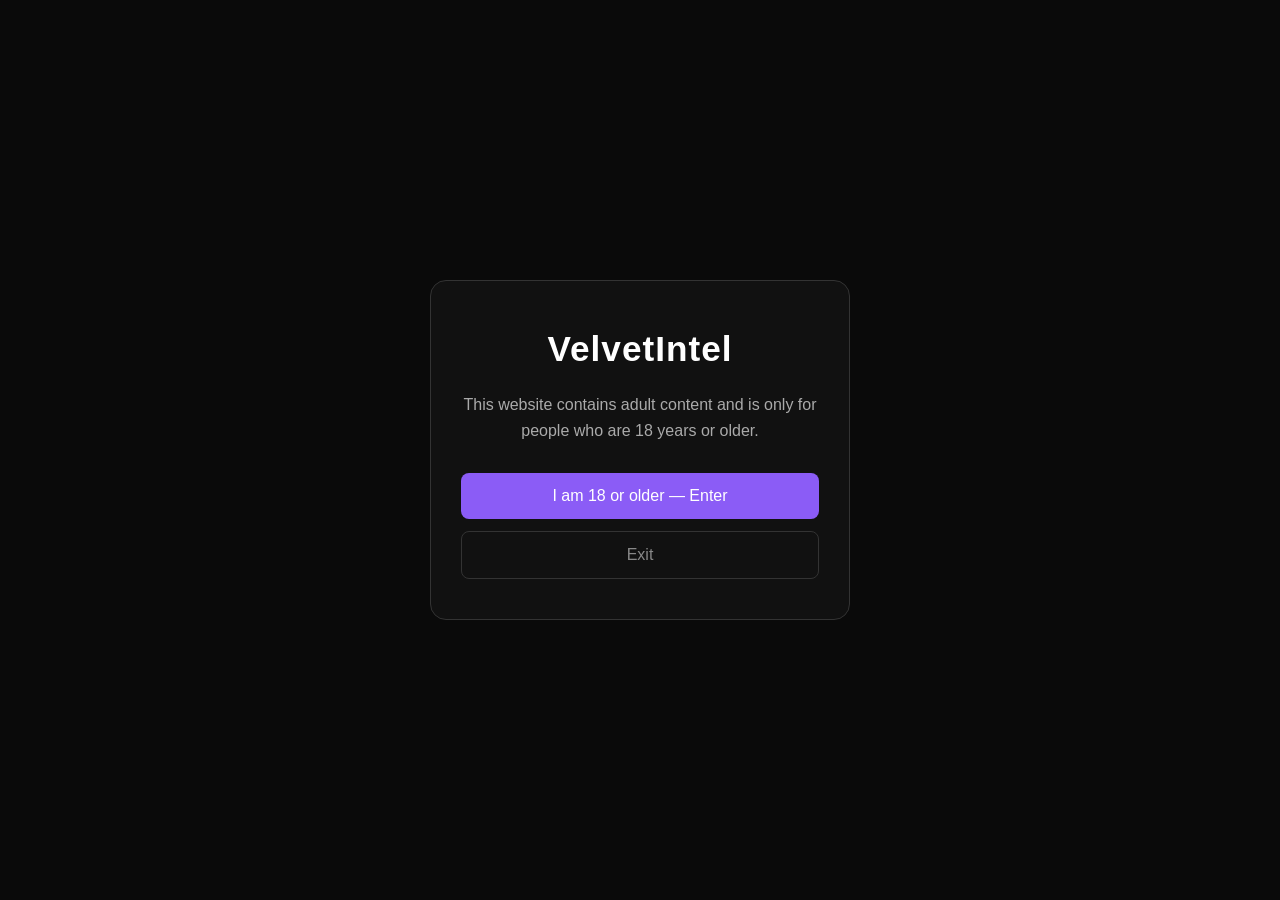
==== about.html @ 1c7ed2b2 "Create about.html" ====
<!DOCTYPE html>
<html lang="en">
<head>
  <meta charset="UTF-8">
  <meta name="viewport" content="width=device-width, initial-scale=1.0">
  <title>About — VelvetIntel</title>
  <link rel="stylesheet" href="style.css">
</head>
<body>

  <div id="age-gate">
    <div class="age-box">
      <h1>VelvetIntel</h1>
      <p>This website contains adult content and is only for people who are 18 years or older.</p>
      <div class="age-buttons">
        <button onclick="enterSite()">I am 18 or older — Enter</button>
        <button class="exit" onclick="exitSite()">Exit</button>
      </div>
    </div>
  </div>

  <div id="main-site" style="display: none;">
    <header>
      <div class="logo">VelvetIntel</div>
      <nav>
        <a href="index.html">Home</a>
        <a href="studios.html">Studios</a>
        <a href="performers.html">Performers</a>
        <a href="about.html">About</a>
      </nav>
    </header>

    <main>
      <section class="hero">
        <h1>About VelvetIntel</h1>
        <p>A clean adult content directory</p>
      </section>

      <section class="section">
        <div class="card" style="max-width: 700px; margin: 0 auto;">
          <h3>What is this site?</h3>
          <p style="margin-top: 15px; color: #aaa; line-height: 1.7;">
            VelvetIntel is a simple directory focused on adult studios and performers. 
            We only provide organized information and links to official sources.
          </p>
          <p style="margin-top: 15px; color: #aaa; line-height: 1.7;">
            We do <strong>not</strong> host, stream, or upload any videos.
          </p>
          <p style="margin-top: 15px; color: #aaa; line-height: 1.7;">
            This project is built to be clean, modern, and easy to browse.
          </p>
        </div>
      </section>
    </main>

    <footer>
      <p>© 2026 VelvetIntel. Directory only. We do not host any videos.</p>
    </footer>
  </div>

  <script src="script.js"></script>
</body>
  </html>
---- style.css ----
* {
  margin: 0;
  padding: 0;
  box-sizing: border-box;
}

body {
  font-family: -apple-system, BlinkMacSystemFont, 'Segoe UI', Roboto, sans-serif;
  background-color: #0a0a0a;
  color: #e0e0e0;
  line-height: 1.6;
}

/* Age Gate */
#age-gate {
  position: fixed;
  inset: 0;
  background: #0a0a0a;
  display: flex;
  align-items: center;
  justify-content: center;
  z-index: 9999;
}

.age-box {
  text-align: center;
  max-width: 420px;
  padding: 40px 30px;
  background: #111;
  border: 1px solid #333;
  border-radius: 16px;
}

.age-box h1 {
  font-size: 2.2rem;
  margin-bottom: 15px;
  color: #fff;
  letter-spacing: 1px;
}

.age-box p {
  color: #aaa;
  margin-bottom: 30px;
  font-size: 1rem;
}

.age-buttons {
  display: flex;
  flex-direction: column;
  gap: 12px;
}

.age-buttons button {
  padding: 14px 20px;
  font-size: 1rem;
  border: none;
  border-radius: 8px;
  cursor: pointer;
  font-weight: 500;
}

.age-buttons button:first-child {
  background: #8b5cf6;
  color: white;
}

.age-buttons button.exit {
  background: transparent;
  color: #888;
  border: 1px solid #333;
}

/* Header */
header {
  display: flex;
  justify-content: space-between;
  align-items: center;
  padding: 20px 5%;
  background: #111;
  border-bottom: 1px solid #222;
  position: sticky;
  top: 0;
  z-index: 100;
}

.logo {
  font-size: 1.5rem;
  font-weight: 700;
  color: #fff;
  letter-spacing: 1px;
}

nav a {
  color: #aaa;
  text-decoration: none;
  margin-left: 25px;
  font-size: 0.95rem;
  transition: color 0.2s;
}

nav a:hover {
  color: #fff;
}

/* Hero */
.hero {
  text-align: center;
  padding: 80px 20px 60px;
}

.hero h1 {
  font-size: 2.4rem;
  margin-bottom: 15px;
  color: #fff;
}

.hero p {
  color: #888;
  font-size: 1.1rem;
}

/* Sections */
.section {
  max-width: 1100px;
  margin: 0 auto;
  padding: 40px 20px;
}

.section h2 {
  font-size: 1.6rem;
  margin-bottom: 25px;
  color: #fff;
}

/* Cards */
.card-grid {
  display: grid;
  grid-template-columns: repeat(auto-fill, minmax(240px, 1fr));
  gap: 20px;
}

.card {
  background: #141414;
  border: 1px solid #222;
  border-radius: 12px;
  padding: 25px;
  transition: border-color 0.2s, transform 0.2s;
}

.card:hover {
  border-color: #8b5cf6;
  transform: translateY(-3px);
}

.card h3 {
  color: #fff;
  margin-bottom: 8px;
  font-size: 1.15rem;
}

.card p {
  color: #777;
  font-size: 0.9rem;
}

/* Footer */
footer {
  text-align: center;
  padding: 40px 20px;
  color: #555;
  font-size: 0.85rem;
  border-top: 1px solid #1a1a1a;
  margin-top: 60px;
}

/* Mobile */
@media (max-width: 600px) {
  header {
    flex-direction: column;
    gap: 15px;
  }

  nav a {
    margin-left: 15px;
  }

  .hero h1 {
    font-size: 1.8rem;
  }
}
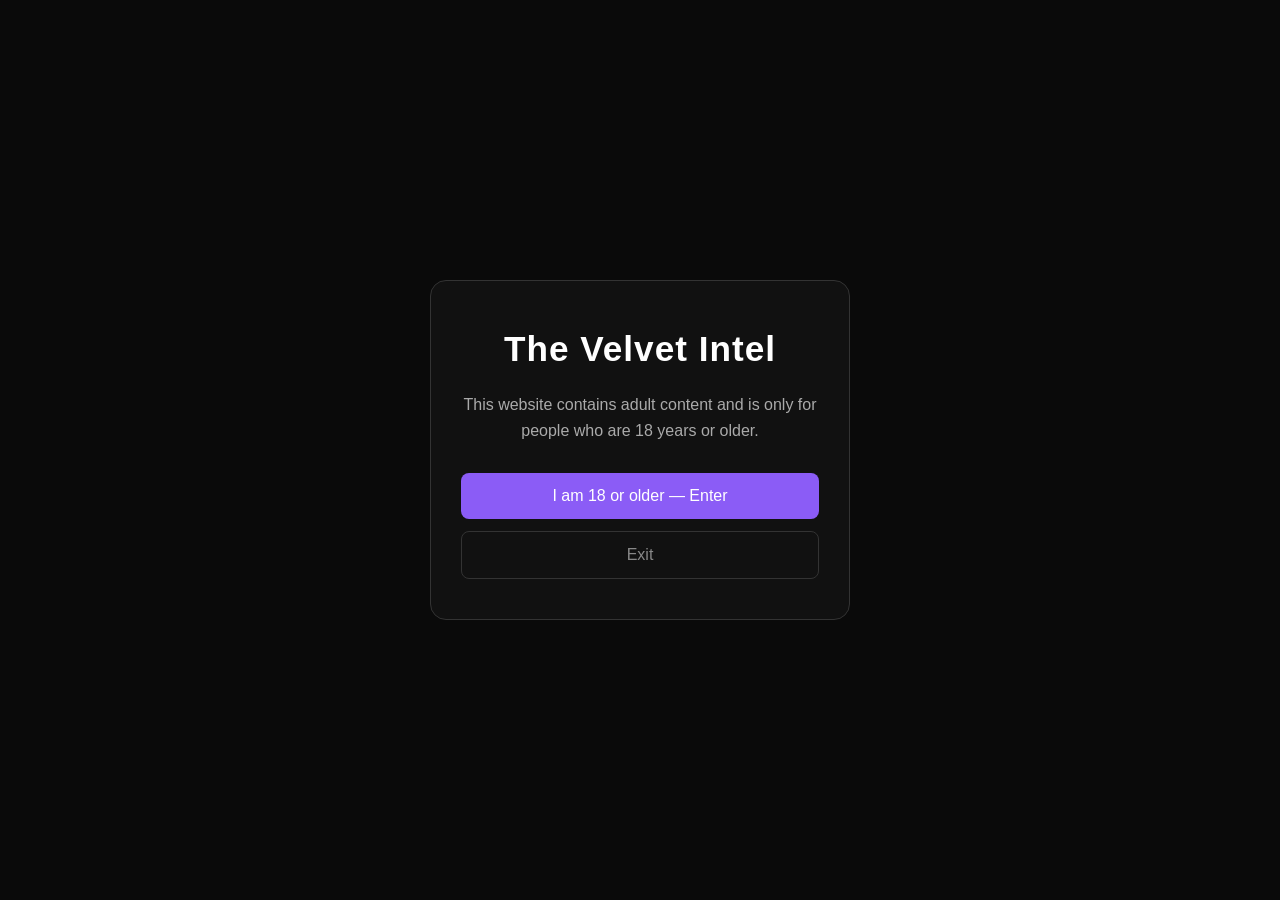
==== commit cab0d179: "Update about.html" ====
--- a/about.html
+++ b/about.html
@@ -3,14 +3,15 @@
 <head>
   <meta charset="UTF-8">
   <meta name="viewport" content="width=device-width, initial-scale=1.0">
-  <title>About — VelvetIntel</title>
+  <title>The Velvet Intel — Adult Content Database</title>
   <link rel="stylesheet" href="style.css">
 </head>
 <body>
 
+  <!-- Age Gate -->
   <div id="age-gate">
     <div class="age-box">
-      <h1>VelvetIntel</h1>
+      <h1>The Velvet Intel</h1>
       <p>This website contains adult content and is only for people who are 18 years or older.</p>
       <div class="age-buttons">
         <button onclick="enterSite()">I am 18 or older — Enter</button>
@@ -19,9 +20,10 @@
     </div>
   </div>
 
+  <!-- Main Site -->
   <div id="main-site" style="display: none;">
     <header>
-      <div class="logo">VelvetIntel</div>
+      <div class="logo">The Velvet Intel</div>
       <nav>
         <a href="index.html">Home</a>
         <a href="studios.html">Studios</a>
@@ -32,32 +34,38 @@
 
     <main>
       <section class="hero">
-        <h1>About VelvetIntel</h1>
-        <p>A clean adult content directory</p>
+        <h1>Modern Adult Content Database</h1>
+        <p>Clean. Organized. Futuristic discovery of studios & performers.</p>
       </section>
 
       <section class="section">
-        <div class="card" style="max-width: 700px; margin: 0 auto;">
-          <h3>What is this site?</h3>
-          <p style="margin-top: 15px; color: #aaa; line-height: 1.7;">
-            VelvetIntel is a simple directory focused on adult studios and performers. 
-            We only provide organized information and links to official sources.
-          </p>
-          <p style="margin-top: 15px; color: #aaa; line-height: 1.7;">
-            We do <strong>not</strong> host, stream, or upload any videos.
-          </p>
-          <p style="margin-top: 15px; color: #aaa; line-height: 1.7;">
-            This project is built to be clean, modern, and easy to browse.
-          </p>
+        <h2>Featured Studios</h2>
+        <div class="card-grid">
+          <div class="card">
+            <h3>Vixen Media Group</h3>
+            <p>Blacked, Tushy, Vixen, Deeper</p>
+          </div>
+          <div class="card">
+            <h3>Evil Angel</h3>
+            <p>Hardcore & gonzo classics</p>
+          </div>
+          <div class="card">
+            <h3>Brazzers</h3>
+            <p>Popular mainstream studio</p>
+          </div>
+          <div class="card">
+            <h3>Naughty America</h3>
+            <p>VR & reality style scenes</p>
+          </div>
         </div>
       </section>
     </main>
 
     <footer>
-      <p>© 2026 VelvetIntel. Directory only. We do not host any videos.</p>
+      <p>© 2026 The Velvet Intel. This is a directory only. We do not host any videos.</p>
     </footer>
   </div>
 
   <script src="script.js"></script>
 </body>
-  </html>
+</html>
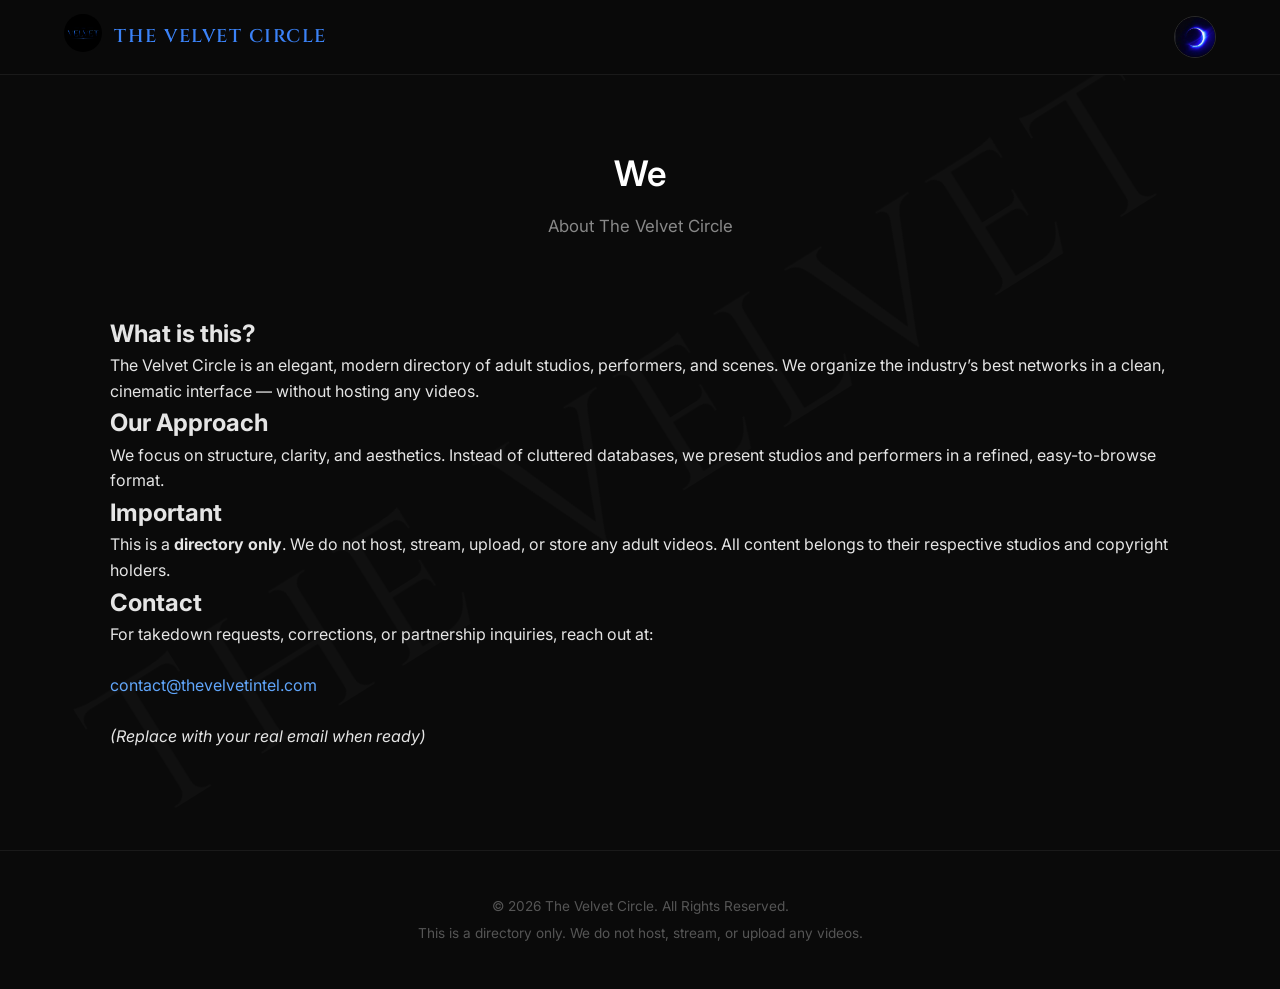
==== commit 81630d6d: "Update about.html" ====
--- a/about.html
+++ b/about.html
@@ -3,68 +3,91 @@
 <head>
   <meta charset="UTF-8">
   <meta name="viewport" content="width=device-width, initial-scale=1.0">
-  <title>The Velvet Intel — Adult Content Database</title>
+  <title>We — The Velvet Circle</title>
   <link rel="stylesheet" href="style.css">
 </head>
 <body>
 
-  <!-- Age Gate -->
-  <div id="age-gate">
-    <div class="age-box">
-      <h1>The Velvet Intel</h1>
-      <p>This website contains adult content and is only for people who are 18 years or older.</p>
-      <div class="age-buttons">
-        <button onclick="enterSite()">I am 18 or older — Enter</button>
-        <button class="exit" onclick="exitSite()">Exit</button>
-      </div>
+  <div class="bg-watermark">THE VELVET</div>
+
+  <!-- Header -->
+  <header class="glass-header">
+    <div class="logo-container">
+      <a href="index.html">
+        <img src="logo.jpg" alt="Logo" class="nav-logo">
+      </a>
+      <span class="brand-name">THE VELVET CIRCLE</span>
     </div>
+
+    <div class="menu-btn" id="menu-btn">
+      <img src="menu.png" alt="Menu">
+      <span class="close-x">×</span>
+    </div>
+  </header>
+
+  <!-- Side Menu -->
+  <div class="menu-overlay" id="menu-overlay"></div>
+  <div class="side-menu" id="side-menu">
+    <div class="menu-close" id="menu-close">×</div>
+    <a href="index.html">Home</a>
+    <a href="studios.html">Studios</a>
+    <a href="categories.html">Categories</a>
+    <a href="vixens.html">Vixens</a>
+    <a href="about.html">We</a>
   </div>
 
-  <!-- Main Site -->
-  <div id="main-site" style="display: none;">
-    <header>
-      <div class="logo">The Velvet Intel</div>
-      <nav>
-        <a href="index.html">Home</a>
-        <a href="studios.html">Studios</a>
-        <a href="performers.html">Performers</a>
-        <a href="about.html">About</a>
-      </nav>
-    </header>
+  <!-- Page Content -->
+  <main>
+    <section class="hero">
+      <h1>We</h1>
+      <p>About The Velvet Circle</p>
+    </section>
 
-    <main>
-      <section class="hero">
-        <h1>Modern Adult Content Database</h1>
-        <p>Clean. Organized. Futuristic discovery of studios & performers.</p>
-      </section>
+    <section class="section-container about-content">
+      
+      <div class="about-block">
+        <h2>What is this?</h2>
+        <p>
+          The Velvet Circle is an elegant, modern directory of adult studios, performers, and scenes. 
+          We organize the industry’s best networks in a clean, cinematic interface — without hosting any videos.
+        </p>
+      </div>
 
-      <section class="section">
-        <h2>Featured Studios</h2>
-        <div class="card-grid">
-          <div class="card">
-            <h3>Vixen Media Group</h3>
-            <p>Blacked, Tushy, Vixen, Deeper</p>
-          </div>
-          <div class="card">
-            <h3>Evil Angel</h3>
-            <p>Hardcore & gonzo classics</p>
-          </div>
-          <div class="card">
-            <h3>Brazzers</h3>
-            <p>Popular mainstream studio</p>
-          </div>
-          <div class="card">
-            <h3>Naughty America</h3>
-            <p>VR & reality style scenes</p>
-          </div>
-        </div>
-      </section>
-    </main>
+      <div class="about-block">
+        <h2>Our Approach</h2>
+        <p>
+          We focus on structure, clarity, and aesthetics. 
+          Instead of cluttered databases, we present studios and performers in a refined, easy-to-browse format.
+        </p>
+      </div>
 
-    <footer>
-      <p>© 2026 The Velvet Intel. This is a directory only. We do not host any videos.</p>
-    </footer>
-  </div>
+      <div class="about-block">
+        <h2>Important</h2>
+        <p>
+          This is a <strong>directory only</strong>. 
+          We do not host, stream, upload, or store any adult videos. 
+          All content belongs to their respective studios and copyright holders.
+        </p>
+      </div>
+
+      <div class="about-block">
+        <h2>Contact</h2>
+        <p>
+          For takedown requests, corrections, or partnership inquiries, reach out at:
+          <br><br>
+          <span style="color: #60a5fa;">contact@thevelvetintel.com</span>
+          <br><br>
+          <em>(Replace with your real email when ready)</em>
+        </p>
+      </div>
+
+    </section>
+  </main>
+
+  <footer class="site-footer">
+    <p>© 2026 The Velvet Circle. All Rights Reserved.</p>
+    <p>This is a directory only. We do not host, stream, or upload any videos.</p>
+  </footer>
 
   <script src="script.js"></script>
 </body>
--- a/style.css
+++ b/style.css
@@ -1,3 +1,25 @@
+/* ========================================
+   THE VELVET CIRCLE - Main Stylesheet
+   ======================================== */
+
+/* Google Fonts - Cinzel for headings, Inter for body */
+@import url('https://fonts.googleapis.com/css2?family=Cinzel:wght@500;600;700&family=Inter:wght@300;400;500;600&display=swap');
+
+/* ===== COLORS (ek hi jagah se control) ===== */
+:root {
+  --bg: #0a0a0a;           /* pure dark background */
+  --bg-card: #111111;      /* cards background */
+  --blue: #3b82f6;         /* electric royal blue */
+  --blue-dark: #2563eb;    /* darker blue for buttons */
+  --blue-light: #60a5fa;   /* light blue for hover */
+  --red: #9b1b30;          /* deep red velvet */
+  --text: #e5e5e5;         /* main text */
+  --muted: #888888;        /* secondary text */
+  --border: #1c1c1c;       /* borders */
+  --header-bg: rgba(10, 10, 10, 0.95);
+}
+
+/* ===== RESET ===== */
 * {
   margin: 0;
   padding: 0;
@@ -5,186 +27,642 @@
 }
 
 body {
-  font-family: -apple-system, BlinkMacSystemFont, 'Segoe UI', Roboto, sans-serif;
-  background-color: #0a0a0a;
-  color: #e0e0e0;
+  background-color: var(--bg);
+  color: var(--text);
+  font-family: 'Inter', sans-serif;
   line-height: 1.6;
-}
-
-/* Age Gate */
-#age-gate {
+  min-height: 100vh;
+  overflow-x: hidden;
+  position: relative;
+}
+
+/* ===== WATERMARK (diagonal, very light) ===== */
+.bg-watermark {
+  position: fixed;
+  top: 50%;
+  left: 50%;
+  transform: translate(-50%, -50%) rotate(-32deg);
+  font-family: 'Cinzel', serif;
+  font-size: 15vw;
+  color: rgba(255, 255, 255, 0.025);
+  z-index: 0;
+  pointer-events: none;
+  white-space: nowrap;
+  letter-spacing: 10px;
+}
+
+/* ===== AGE GATE (sirf homepage pe) ===== */
+.age-gate-container {
   position: fixed;
   inset: 0;
-  background: #0a0a0a;
+  background: #090909;
   display: flex;
   align-items: center;
   justify-content: center;
   z-index: 9999;
 }
 
-.age-box {
+.age-gate-content {
   text-align: center;
-  max-width: 420px;
-  padding: 40px 30px;
+  max-width: 400px;
+  padding: 48px 32px;
   background: #111;
-  border: 1px solid #333;
-  border-radius: 16px;
-}
-
-.age-box h1 {
-  font-size: 2.2rem;
-  margin-bottom: 15px;
-  color: #fff;
-  letter-spacing: 1px;
-}
-
-.age-box p {
-  color: #aaa;
-  margin-bottom: 30px;
-  font-size: 1rem;
-}
-
-.age-buttons {
+  border: 1px solid #1f1f1f;
+  border-radius: 18px;
+}
+
+.age-gate-logo {
+  width: 90px;
+  height: 90px;
+  border-radius: 50%;
+  margin-bottom: 20px;
+  object-fit: cover;
+  filter: drop-shadow(0 0 18px rgba(59, 130, 246, 0.4));
+}
+
+.glow-text {
+  font-size: 2rem;
+  color: var(--blue);
+  margin-bottom: 14px;
+  letter-spacing: 2px;
+  font-weight: 600;
+}
+
+.age-gate-content p {
+  color: var(--muted);
+  margin-bottom: 28px;
+  font-size: 0.95rem;
+}
+
+.age-gate-buttons {
   display: flex;
   flex-direction: column;
   gap: 12px;
 }
 
-.age-buttons button {
+.btn-primary {
+  background: linear-gradient(135deg, var(--blue-dark), #1d4ed8);
+  color: white;
   padding: 14px 20px;
-  font-size: 1rem;
   border: none;
   border-radius: 8px;
+  font-size: 1rem;
+  font-weight: 500;
   cursor: pointer;
-  font-weight: 500;
-}
-
-.age-buttons button:first-child {
-  background: #8b5cf6;
-  color: white;
-}
-
-.age-buttons button.exit {
+  box-shadow: 0 4px 18px rgba(37, 99, 235, 0.35);
+}
+
+.btn-secondary {
   background: transparent;
-  color: #888;
-  border: 1px solid #333;
-}
-
-/* Header */
-header {
+  color: #777;
+  padding: 14px 20px;
+  border: 1px solid #2a2a2a;
+  border-radius: 8px;
+  font-size: 1rem;
+  cursor: pointer;
+}
+
+/* ===== HEADER ===== */
+.glass-header {
   display: flex;
   justify-content: space-between;
   align-items: center;
-  padding: 20px 5%;
-  background: #111;
-  border-bottom: 1px solid #222;
+  padding: 14px 5%;
+  background: var(--header-bg, rgba(10, 10, 10, 0.95));
+  border-bottom: 1px solid #1a1a1a;
   position: sticky;
   top: 0;
-  z-index: 100;
-}
-
-.logo {
-  font-size: 1.5rem;
-  font-weight: 700;
-  color: #fff;
+  z-index: 300;
+  backdrop-filter: blur(14px);
+}
+
+.logo-container {
+  display: flex;
+  align-items: center;
+  gap: 12px;
+}
+
+.nav-logo {
+  height: 38px;
+  width: 38px;
+  border-radius: 50%;
+  object-fit: cover;
+}
+
+.brand-name {
+  font-family: 'Cinzel', serif;
+  font-size: 1.15rem;
+  color: var(--blue);
+  letter-spacing: 1.5px;
+  font-weight: 600;
+}
+
+/* ===== MENU BUTTON (Signature ↔ X) ===== */
+.menu-btn {
+  width: 42px;
+  height: 42px;
+  border-radius: 50%;
+  overflow: hidden;
+  cursor: pointer;
+  position: relative;
+  border: 1px solid #2a2a2a;
+  z-index: 310;
+}
+
+.menu-btn img {
+  width: 100%;
+  height: 100%;
+  object-fit: cover;
+  transition: opacity 0.3s ease;
+}
+
+.menu-btn .close-x {
+  position: absolute;
+  inset: 0;
+  display: flex;
+  align-items: center;
+  justify-content: center;
+  font-size: 28px;
+  color: #60a5fa);
+  opacity: 0;
+  background: #111;
+  transition: opacity 0.3s ease;
+  text-shadow: 0 0 14px rgba(96, 165, 250, 0.8);
+z-index:300;
+pointer-events: none;
+}
+
+.menu-btn.active img {
+  opacity: 0;
+}
+
+.menu-btn.active .close-x {
+  opacity: 1;
+}
+
+/* Side Menu */
+.side-menu {
+  position: fixed;
+  top: 0;
+  right: -280px;
+  width: 260px;
+  height: 100vh;
+  background: #0f0f0f;
+  border-left: 1px solid #1f1f1f;
+  z-index: 200;
+  padding: 90px 28px 40px;
+  display: flex;
+  flex-direction: column;
+  gap: 24px;
+  transition: right 0.35s ease;
+}
+
+.side-menu.open {
+  right: 0;
+}
+
+.side-menu a {
+  color: #ccc;
+  text-decoration: none;
+  font-size: 1.15rem;
+  font-family: 'Cinzel', serif;
   letter-spacing: 1px;
-}
-
-nav a {
-  color: #aaa;
-  text-decoration: none;
-  margin-left: 25px;
-  font-size: 0.95rem;
   transition: color 0.2s;
 }
 
-nav a:hover {
-  color: #fff;
+.side-menu a:hover {
+  color: var(--blue-light, #60a5fa);
+}
+
+.menu-overlay {
+  position: fixed;
+  inset: 0;
+  background: rgba(0, 0, 0, 0.55);
+  z-index: 150;
+  opacity: 0;
+  visibility: hidden;
+  transition: all 0.3s ease;
+}
+
+.menu-overlay.active {
+  opacity: 1;
+  visibility: visible;
 }
 
 /* Hero */
 .hero {
   text-align: center;
-  padding: 80px 20px 60px;
+  padding: 70px 20px 45px;
 }
 
 .hero h1 {
-  font-size: 2.4rem;
-  margin-bottom: 15px;
+  font-size: 2.2rem;
+  margin-bottom: 12px;
   color: #fff;
+  font-weight: 600;
 }
 
 .hero p {
-  color: #888;
-  font-size: 1.1rem;
+  color: var(--muted, #888);
+  font-size: 1.05rem;
 }
 
 /* Sections */
-.section {
+.section-container {
   max-width: 1100px;
   margin: 0 auto;
-  padding: 40px 20px;
-}
-
-.section h2 {
-  font-size: 1.6rem;
-  margin-bottom: 25px;
+  padding: 30px 20px 50px;
+}
+
+.section-title {
+  font-size: 1.35rem;
+  margin-bottom: 22px;
   color: #fff;
+  font-weight: 500;
+  border-left: 3px solid var(--blue, #3b82f6);
+  padding-left: 12px;
+}
+
+.section-link {
+  color: inherit;
+  text-decoration: none;
+}
+
+.section-link:hover {
+  color: var(--blue-light, #60a5fa);
 }
 
 /* Cards */
-.card-grid {
-  display: grid;
-  grid-template-columns: repeat(auto-fill, minmax(240px, 1fr));
-  gap: 20px;
-}
-
-.card {
-  background: #141414;
-  border: 1px solid #222;
-  border-radius: 12px;
-  padding: 25px;
-  transition: border-color 0.2s, transform 0.2s;
-}
-
-.card:hover {
-  border-color: #8b5cf6;
-  transform: translateY(-3px);
-}
-
-.card h3 {
-  color: #fff;
-  margin-bottom: 8px;
+.horizontal-scroll {
+  display: flex;
+  gap: 16px;
+  overflow-x: auto;
+  padding-bottom: 12px;
+}
+
+.premium-card,
+.scene-card,
+.angel-card {
+  background: var(--bg-card, #111);
+  border: 1px solid var(--border);
+  border-radius: 14px;
+  padding: 20px;
+  min-width: 240px;
+  flex-shrink: 0;
+  transition: all 0.3s ease;
+}
+
+.premium-card:hover,
+.scene-card:hover,
+.angel-card:hover {
+  border-color: var(--blue);
+  transform: translateY(-4px);
+  box-shadow: 0 12px 28px rgba(0, 0, 0, 0.4);
+}
+
+.card-image-placeholder {
+  width: 100%;
+  height: 140px;
+  background: #1a1a1a;
+  border-radius: 8px;
+  margin-bottom: 12px;
+  display: flex;
+  align-items: center;
+  justify-content: center;
+  color: #444;
+  font-size: 0.85rem;
+}
+
+/* Categories */
+.category-pills {
+  display: flex;
+  flex-wrap: wrap;
+  gap: 10px;
+}
+
+.pill {
+  background: transparent;
+  border: 1px solid #2a2a2a;
+  color: #aaa;
+  padding: 9px 18px;
+  border-radius: 30px;
+  font-size: 0.88rem;
+  cursor: pointer;
+  transition: all 0.25s;
+}
+
+.pill:hover {
+  border-color: var(--blue);
+  color: var(--blue-light, #60a5fa);
+}
+
+/* Side Menu */
+.side-menu {
+  position: fixed;
+  top: 0;
+  right: -280px;
+  width: 260px;
+  height: 100vh;
+  background: #0f0f0f;
+  border-left: 1px solid #1f1f1f;
+  z-index: 200;
+  padding: 90px 28px 40px;
+  display: flex;
+  flex-direction: column;
+  gap: 24px;
+  transition: right 0.35s ease;
+}
+
+.side-menu.open {
+  right: 0;
+}
+
+.side-menu a {
+  color: #ccc;
+  text-decoration: none;
   font-size: 1.15rem;
-}
-
-.card p {
-  color: #777;
-  font-size: 0.9rem;
+  font-family: 'Cinzel', serif;
+  letter-spacing: 1px;
+  transition: color 0.2s;
+}
+
+.side-menu a:hover {
+  color: #60a5fa;
+}
+
+.menu-overlay {
+  position: fixed;
+  inset: 0;
+  background: rgba(0, 0, 0, 0.55);
+  z-index: 150;
+  opacity: 0;
+  visibility: hidden;
+  transition: all 0.3s ease;
+}
+
+.menu-overlay.active {
+  opacity: 1;
+  visibility: visible;
+}
+
+/* Menu Button (Signature ↔ X) */
+.menu-btn {
+  width: 42px;
+  height: 42px;
+  border-radius: 50%;
+  overflow: hidden;
+  cursor: pointer;
+  position: relative;
+  border: 1px solid #2a2a2a;
+}
+
+.menu-btn img {
+  width: 100%;
+  height: 100%;
+  object-fit: cover;
+  transition: opacity 0.3s ease;
+}
+
+.menu-close {
+  position: absolute;
+  top: 18px;
+  right: 20px;
+  font-size: 34px;
+  font-weight: 300;
+  color: #c0c0c0;                    /* steel / silver color */
+  cursor: pointer;
+  line-height: 1;
+  z-index: 10;
+  text-shadow: 
+    0 0 8px rgba(155, 27, 48, 0.7),  /* velvet red glow */
+    0 0 16px rgba(155, 27, 48, 0.4),
+    0 1px 2px rgba(0, 0, 0, 0.8);    /* slight depth */
+  transition: all 0.25s ease;
+}
+
+.menu-close:hover {
+  color: #e8e8e8;
+  text-shadow: 
+    0 0 12px rgba(155, 27, 48, 0.9),
+    0 0 24px rgba(155, 27, 48, 0.5),
+    0 1px 3px rgba(0, 0, 0, 0.9);
+  transform: scale(1.1);
+}
+
+.menu-btn.active img {
+  opacity: 0;
+}
+
+.menu-btn.active .close-x {
+  opacity: 1;
 }
 
 /* Footer */
-footer {
+.site-footer {
   text-align: center;
   padding: 40px 20px;
   color: #555;
   font-size: 0.85rem;
   border-top: 1px solid #1a1a1a;
-  margin-top: 60px;
-}
-
+  margin-top: 50px;
+}
+
+.site-footer p {
+  margin: 5px 0;
+}
+/* ===== Studios Page - Vertical Cards ===== */
+.card-grid-vertical {
+  display: flex;
+  flex-direction: column;
+  gap: 16px;
+}
+
+.studio-card {
+  background: var(--bg-card);
+  border: 1px solid var(--border);
+  border-radius: 14px;
+  padding: 24px 22px;
+  text-decoration: none;
+  display: block;
+  transition: all 0.3s ease;
+}
+
+.studio-card h3 {
+  color: var(--blue);
+  font-size: 1.25rem;
+  margin-bottom: 8px;
+  font-weight: 500;
+}
+
+.studio-card p {
+  color: var(--muted);
+  font-size: 0.9rem;
+  line-height: 1.5;
+}
+
+.studio-card:hover {
+  border-color: var(--blue);
+  transform: translateY(-3px);
+  box-shadow: 0 10px 25px rgba(0, 0, 0, 0.35);
+}
+/* ===== Vixens Page ===== */
+.vixen-grid {
+  display: flex;
+  flex-direction: column;
+  gap: 24px;
+}
+
+.vixen-card {
+  background: var(--bg-card);
+  border: 1px solid var(--border);
+  border-radius: 14px;
+  padding: 20px;
+  display: flex;
+  gap: 18px;
+  align-items: flex-start;
+  transition: all 0.3s ease;
+}
+
+.vixen-card:hover {
+  border-color: var(--blue);
+}
+
+.vixen-photo {
+  flex-shrink: 0;
+  width: 120px;
+}
+
+.vixen-photo .card-image-placeholder {
+  height: 140px;
+  margin-bottom: 0;
+}
+
+.vixen-info h3 {
+  color: var(--blue);
+  font-size: 1.2rem;
+  margin-bottom: 8px;
+}
+
+.vixen-desc {
+  color: var(--muted);
+  font-size: 0.9rem;
+  line-height: 1.5;
+  margin-bottom: 12px;
+}
+
+.vixen-tags {
+  display: flex;
+  gap: 8px;
+  flex-wrap: wrap;
+}
+
+@media (max-width: 500px) {
+  .vixen-card {
+    flex-direction: column;
+  }
+  .vixen-photo {
+    width: 100%;
+  }
+}
 /* Mobile */
 @media (max-width: 600px) {
-  header {
-    flex-direction: column;
-    gap: 15px;
+  .glass-header {
+    padding: 12px 4%;
   }
 
-  nav a {
-    margin-left: 15px;
+  .glow-text-small {
+    font-size: 1.1rem;
   }
 
-  .hero h1 {
-    font-size: 1.8rem;
+  .card {
+    min-width: 220px;
   }
-}
+
+  .desktop-nav {
+    display: none;
+  }
+}
+/* ===== VMG / Studio Detail Page ===== */
+.studio-section {
+  margin-bottom: 50px;
+  position: relative;
+}
+
+.studio-main-card {
+  background: #0d0d0d;
+  border: 1px solid #1f1f1f;
+  border-radius: 14px;
+  padding: 28px 24px;
+  margin-bottom: 18px;
+  position: relative;
+  overflow: hidden;
+}
+
+.studio-main-card h2 {
+  color: #fff;
+  font-size: 1.6rem;
+  margin-bottom: 6px;
+  font-weight: 500;
+  letter-spacing: 1px;
+}
+
+.studio-main-card p {
+  color: #777;
+  font-size: 0.95rem;
+}
+
+.studio-scenes {
+  padding-left: 4px;
+}
+/* Featured Network cards - keep text white */
+.premium-card {
+  color: #e5e5e5 !important;
+}
+
+.premium-card h3 {
+  color: #3b82f6 !important;
+}
+
+.premium-card p {
+  color: #888888 !important;
+}
+
+.premium-card:visited,
+.premium-card:hover,
+.premium-card:active {
+  color: #e5e5e5 !important;
+  text-decoration: none;
+}
+/* ===== Categories Page ===== */
+.category-grid {
+  display: grid;
+  grid-template-columns: repeat(auto-fill, minmax(240px, 1fr));
+  gap: 16px;
+}
+
+.category-card {
+  background: var(--bg-card);
+  border: 1px solid var(--border);
+  border-radius: 14px;
+  padding: 24px 20px;
+  transition: all 0.3s ease;
+  cursor: pointer;
+}
+
+.category-card h3 {
+  color: var(--blue);
+  font-size: 1.15rem;
+  margin-bottom: 8px;
+  font-weight: 500;
+}
+
+.category-card p {
+  color: var(--muted);
+  font-size: 0.9rem;
+}
+
+.category-card:hover {
+  border-color: var(--blue);
+  transform: translateY(-3px);
+  box-shadow: 0 10px 24px rgba(0,0,0,0.35);
+}
